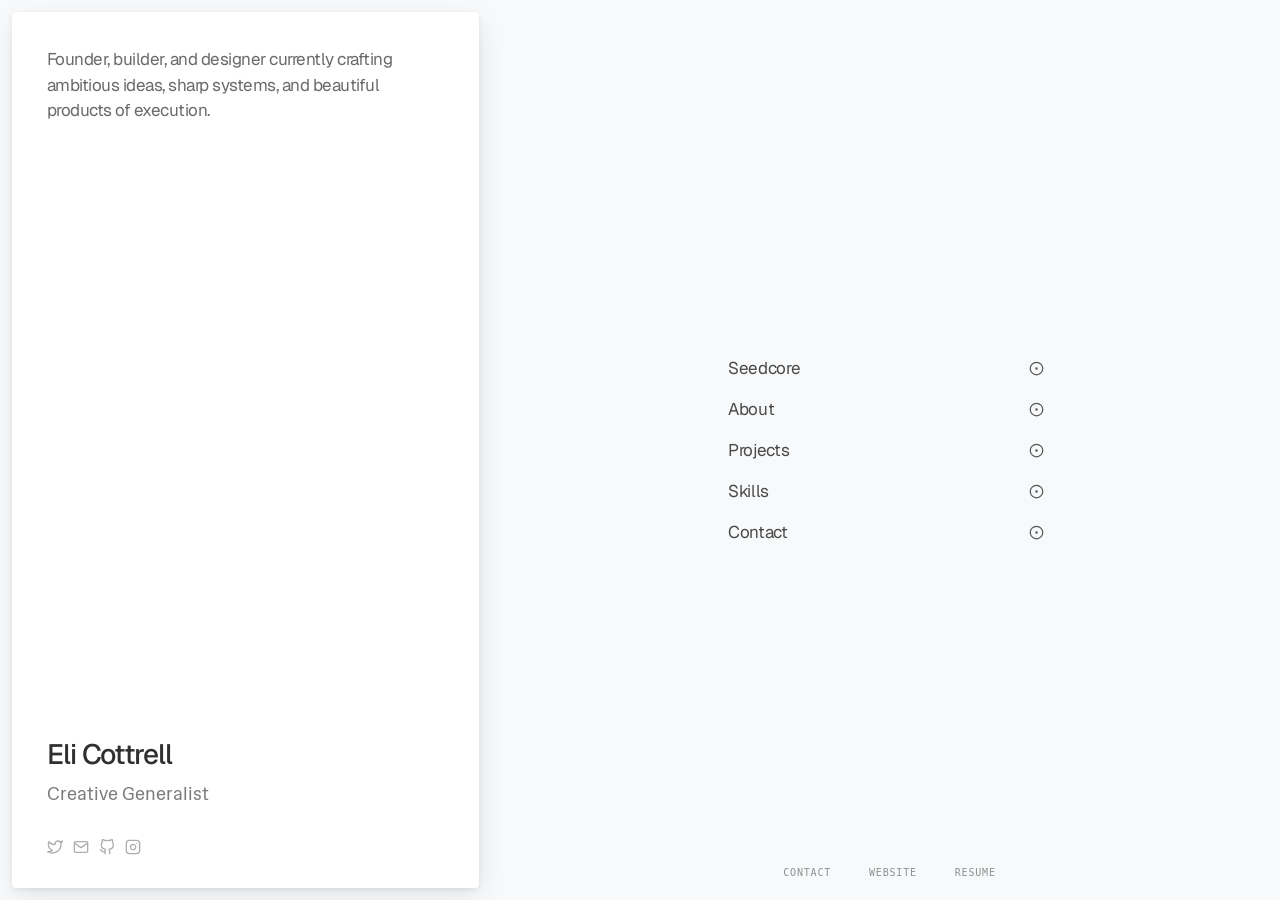
==== index.html @ 8e93c788 "Add personal portfolio" ====
<!doctype html>
<html lang="en">
  <head>
    <meta charset="UTF-8" />
    <meta name="viewport" content="width=device-width, initial-scale=1.0" />
    <meta name="description" content="Eli Cottrell — creative generalist, founder, builder, and designer." />
    <title>Eli Cottrell — Creative Generalist</title>
    <link rel="icon" href="/favicon.svg" type="image/svg+xml" />
    <link rel="stylesheet" href="/styles.css" />
    <script src="/script.js" defer></script>
  </head>
  <body class="home-page">
    <main class="home-shell">
      <section class="profile-card" aria-labelledby="profile-name">
        <p class="profile-intro">Founder, builder, and designer currently crafting ambitious ideas, sharp systems, and beautiful products of execution.</p>
        <div class="profile-identity">
          <h1 id="profile-name">Eli Cottrell</h1>
          <p>Creative Generalist</p>
          <div class="social-marks" aria-label="Social links coming soon">
            <img src="/assets/twitter.svg" alt="" />
            <img src="/assets/mail.svg" alt="" />
            <img src="/assets/github.svg" alt="" />
            <img src="/assets/instagram.svg" alt="" />
          </div>
        </div>
      </section>
      <section class="home-content" aria-label="Portfolio navigation">
        <form class="update-form" data-unwired-form>
          <label class="sr-only" for="update-email">Email for updates</label>
          <input id="update-email" type="email" placeholder="Enter email for updates…" />
          <button type="submit">Submit</button>
          <p class="form-note" role="status" hidden>Updates are not connected yet.</p>
        </form>
        <nav class="destination-menu">
          <div class="menu-item menu-item-muted"><span>Seedcore</span><img src="/assets/circle-dot.svg" alt="" /></div>
          <a class="menu-item" href="/about"><span>About</span><img src="/assets/circle-dot.svg" alt="" /></a>
          <a class="menu-item" href="/projects"><span>Projects</span><img src="/assets/circle-dot.svg" alt="" /></a>
          <a class="menu-item" href="/skills"><span>Skills</span><img src="/assets/circle-dot.svg" alt="" /></a>
          <div class="menu-item menu-item-muted"><span>Contact</span><img src="/assets/circle-dot.svg" alt="" /></div>
        </nav>
        <footer class="home-footer" aria-label="Additional links"><span>CONTACT</span><span>WEBSITE</span><span>RESUME</span></footer>
      </section>
    </main>
  </body>
</html>
---- styles.css ----
@import url('https://fonts.googleapis.com/css2?family=Geist:wght@400;500;600&family=Hedvig+Letters+Sans&family=Inter:wght@400;500&display=swap');
:root { --background:#ededed; --paper:#fff; --text:#303030; --body:#454545; --muted:rgba(69,69,69,.7); --line:rgba(48,48,48,.12); --red:#d94141; font-family:'Geist','Inter',Arial,sans-serif; color:var(--text); background:var(--background); }
* { box-sizing:border-box; }
html { min-width:320px; background:var(--background); }
body { margin:0; min-height:100vh; color:var(--body); background:var(--background); }
a { color:inherit; text-decoration:none; }
button,input { font:inherit; }
.sr-only { position:absolute; width:1px; height:1px; padding:0; margin:-1px; overflow:hidden; clip:rect(0,0,0,0); white-space:nowrap; border:0; }

.home-page { background:#f8f9fa; }
.home-shell { width:100%; min-height:100vh; }
.profile-card { position:fixed; inset:12px auto 12px 12px; z-index:2; display:flex; flex-direction:column; justify-content:space-between; width:467px; padding:35px 35px 28px; overflow:hidden; background:var(--paper); border-radius:4px; box-shadow:2px 8px 28px -3px rgba(0,0,0,.1),0 2px 6px rgba(0,0,0,.08); }
.profile-intro { position:relative; z-index:1; max-width:397px; margin:0; color:rgba(69,69,69,.8); font-size:17px; line-height:1.5; letter-spacing:-.03em; }
.profile-identity { position:relative; z-index:1; }
.profile-identity h1,.about-label h1 { margin:0; color:var(--text); font-size:28px; font-weight:500; line-height:1.2; letter-spacing:-.04em; }
.profile-identity>p { margin:10px 0 0; color:var(--muted); font-family:'Hedvig Letters Sans',sans-serif; font-size:18px; }
.social-marks { display:flex; align-items:center; gap:10px; height:26px; margin-top:28px; }
.social-marks img { display:block; width:16px; height:16px; opacity:.68; }
.home-content { position:relative; display:grid; place-items:center; width:calc(100% - 499px); min-height:100vh; margin-left:499px; }
.destination-menu { width:359px; }
.menu-item { display:flex; align-items:center; justify-content:space-between; height:41px; padding:0 25px 0 18px; color:#4a4a4a; font-size:17px; font-weight:400; letter-spacing:-.02em; transition:opacity 160ms ease; }
a.menu-item:hover { opacity:.58; }
.menu-item img { display:block; width:15px; height:15px; flex:none; }
.menu-item-muted { cursor:default; }
.update-form { display:none; }
.home-footer { position:absolute; left:50%; bottom:22px; display:flex; gap:38px; transform:translateX(-50%); white-space:nowrap; color:rgba(48,48,48,.52); font-family:'Geist Mono',monospace; font-size:10px; letter-spacing:.08em; }

.about-shell { display:grid; grid-template-columns:420px minmax(0,1fr); width:min(1200px,100%); min-height:100vh; margin:0 auto; }
.about-sidebar { position:sticky; top:12px; align-self:start; height:calc(100vh - 24px); margin:12px 0 12px 12px; padding:35px; overflow:hidden; background:var(--paper); border-radius:4px; box-shadow:2px 8px 28px -3px rgba(0,0,0,.1); }
.back-home,.about-label { position:relative; z-index:1; }
.back-home { display:grid; place-items:center; width:30px; height:30px; border:1px solid var(--line); border-radius:50%; font-size:15px; }
.about-label { position:absolute; left:35px; right:35px; bottom:35px; }
.about-label>span { display:block; margin-bottom:10px; color:var(--red); font-family:'Geist Mono',monospace; font-size:11px; text-transform:uppercase; }
.about-label p { max-width:290px; margin:12px 0 0; color:var(--muted); font-size:14px; line-height:1.5; }
.about-content { padding:122px 76px 110px; }
.about-prose { width:min(100%,520px); margin:0 auto; }
.about-prose h2 { margin:0 0 32px; color:var(--text); font-size:23px; font-weight:500; line-height:1.2; letter-spacing:-.04em; }
.about-prose p { margin:0 0 26px; color:var(--body); font-size:15px; line-height:1.6; letter-spacing:-.03em; }
.timeline { display:block; width:calc(100% + 72px); max-width:none; margin:42px 0 42px -36px; box-shadow:3px 3px 11px -2.5px rgba(0,0,0,.13); }
.about-prose .seedcore-heading { display:flex; align-items:center; gap:10px; margin-top:48px; margin-bottom:20px; font-size:17px; }
.seedcore-heading span { color:var(--red); font-size:18px; }

@media (max-width:1199.98px) {
  .home-shell { display:flex; flex-direction:column; width:390px; max-width:100%; min-height:100svh; gap:5px; padding:10px 9px 0; margin:0 auto; }
  .profile-card { position:relative; inset:auto; width:100%; min-height:238px; padding:20px 19px 21px; border-radius:5px; }
  .profile-intro { margin-top:0; font-size:15px; line-height:1.43; letter-spacing:-.03em; }
  .profile-identity { order:-1; }
  .profile-identity h1 { font-size:24px; }
  .profile-identity>p { margin-top:4px; font-size:15px; }
  .social-marks { gap:8px; height:16px; margin-top:19px; }
  .social-marks img { width:13px; height:13px; }
  .home-content { display:flex; flex:1; flex-direction:column; width:100%; min-height:0; margin-left:0; }
  .update-form { display:grid; grid-template-columns:minmax(0,1fr) 102px; gap:6px; width:100%; margin:0; padding:12px 18px; background:#fff; border-radius:5px; box-shadow:0 4px 16px rgba(0,0,0,.08); }
  .update-form input,.update-form button { height:36px; border-radius:4px; }
  .update-form input { min-width:0; padding:0 11px; border:1px solid #d4d6d8; background:#fbfbfc; color:var(--body); font-size:14px; outline:0; }
  .update-form input:focus-visible { border-color:#85898c; }
  .update-form button { border:0; background:#9c9fa2; color:#fff; font-size:14px; font-weight:600; cursor:pointer; }
  .form-note { grid-column:1/-1; margin:0; padding:0 18px 12px; color:var(--muted); font-size:12px; }
  .destination-menu { width:calc(100% - 82px); max-width:330px; margin-top:37px; background:transparent; }
  .menu-item { height:37px; padding:0; font-size:16px; }
  .menu-item img { width:14px; height:14px; }
  .home-footer { position:static; justify-content:center; gap:37px; width:100%; margin-top:auto; padding:0 0 17px; transform:none; font-size:12px; }
  .about-shell { display:block; width:390px; max-width:100%; }
  .about-sidebar { position:relative; top:auto; height:310px; margin:10px; padding:28px; }
  .about-label { left:28px; right:28px; bottom:28px; }
  .about-label h1 { font-size:25px; }
  .about-content { padding:50px 30px 80px; }
  .about-prose { width:100%; }
  .timeline { width:calc(100% + 32px); margin-left:-16px; }
}
@media (prefers-reduced-motion:reduce) { * { scroll-behavior:auto!important; transition:none!important; } }
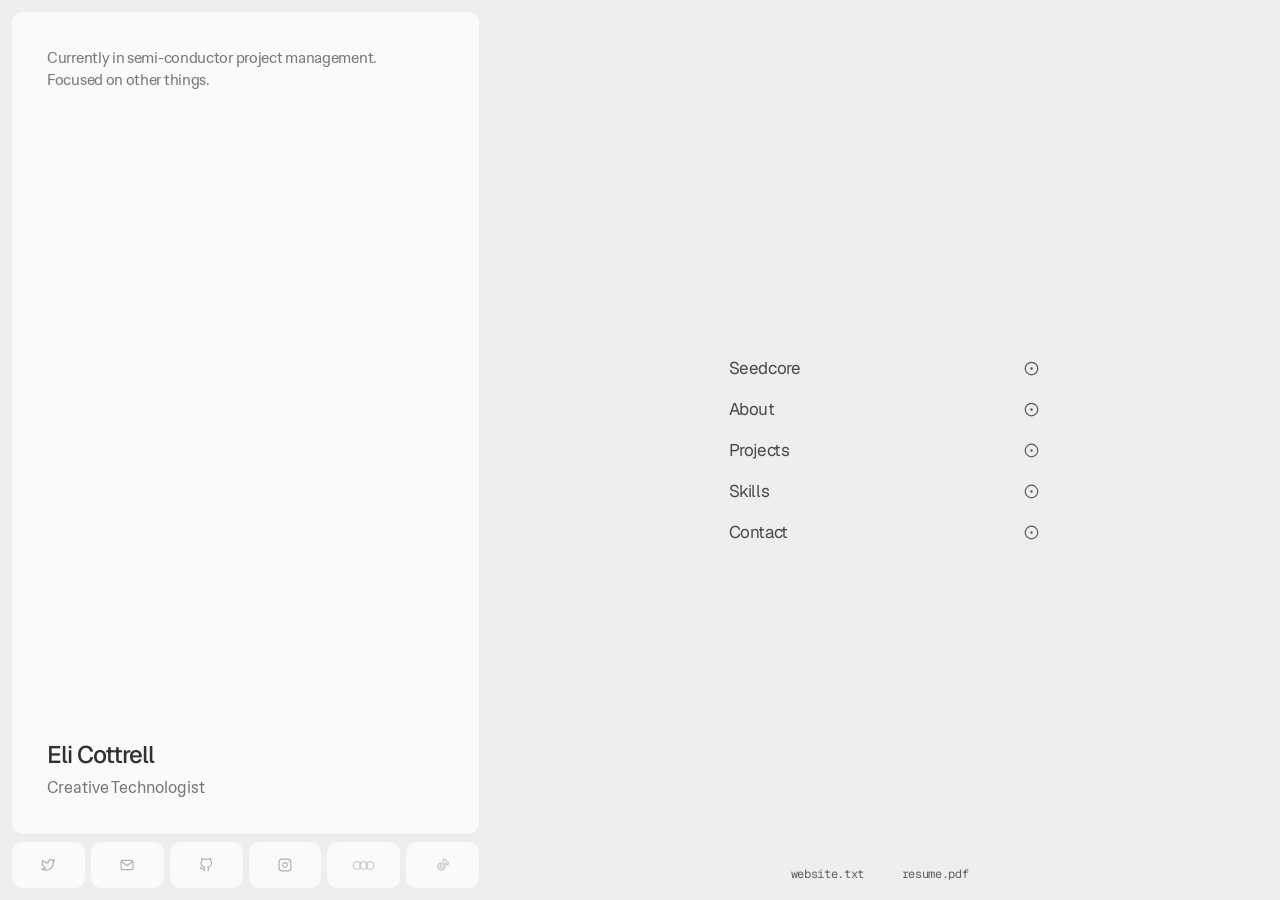
==== commit cc323b3b: "Build single-page portfolio variants from Framer export" ====
--- a/index.html
+++ b/index.html
@@ -3,43 +3,14 @@
   <head>
     <meta charset="UTF-8" />
     <meta name="viewport" content="width=device-width, initial-scale=1.0" />
-    <meta name="description" content="Eli Cottrell — creative generalist, founder, builder, and designer." />
-    <title>Eli Cottrell — Creative Generalist</title>
+    <meta name="description" content="Eli Cottrell — creative technologist, founder of Seedcore." />
+    <meta name="theme-color" content="#eeeeee" />
+    <title>Eli Cottrell — Creative Technologist</title>
     <link rel="icon" href="/favicon.svg" type="image/svg+xml" />
     <link rel="stylesheet" href="/styles.css" />
     <script src="/script.js" defer></script>
   </head>
-  <body class="home-page">
-    <main class="home-shell">
-      <section class="profile-card" aria-labelledby="profile-name">
-        <p class="profile-intro">Founder, builder, and designer currently crafting ambitious ideas, sharp systems, and beautiful products of execution.</p>
-        <div class="profile-identity">
-          <h1 id="profile-name">Eli Cottrell</h1>
-          <p>Creative Generalist</p>
-          <div class="social-marks" aria-label="Social links coming soon">
-            <img src="/assets/twitter.svg" alt="" />
-            <img src="/assets/mail.svg" alt="" />
-            <img src="/assets/github.svg" alt="" />
-            <img src="/assets/instagram.svg" alt="" />
-          </div>
-        </div>
-      </section>
-      <section class="home-content" aria-label="Portfolio navigation">
-        <form class="update-form" data-unwired-form>
-          <label class="sr-only" for="update-email">Email for updates</label>
-          <input id="update-email" type="email" placeholder="Enter email for updates…" />
-          <button type="submit">Submit</button>
-          <p class="form-note" role="status" hidden>Updates are not connected yet.</p>
-        </form>
-        <nav class="destination-menu">
-          <div class="menu-item menu-item-muted"><span>Seedcore</span><img src="/assets/circle-dot.svg" alt="" /></div>
-          <a class="menu-item" href="/about"><span>About</span><img src="/assets/circle-dot.svg" alt="" /></a>
-          <a class="menu-item" href="/projects"><span>Projects</span><img src="/assets/circle-dot.svg" alt="" /></a>
-          <a class="menu-item" href="/skills"><span>Skills</span><img src="/assets/circle-dot.svg" alt="" /></a>
-          <div class="menu-item menu-item-muted"><span>Contact</span><img src="/assets/circle-dot.svg" alt="" /></div>
-        </nav>
-        <footer class="home-footer" aria-label="Additional links"><span>CONTACT</span><span>WEBSITE</span><span>RESUME</span></footer>
-      </section>
-    </main>
+  <body>
+    <div id="app"></div>
   </body>
 </html>
--- a/styles.css
+++ b/styles.css
@@ -1,71 +1,97 @@
-@import url('https://fonts.googleapis.com/css2?family=Geist:wght@400;500;600&family=Hedvig+Letters+Sans&family=Inter:wght@400;500&display=swap');
-:root { --background:#ededed; --paper:#fff; --text:#303030; --body:#454545; --muted:rgba(69,69,69,.7); --line:rgba(48,48,48,.12); --red:#d94141; font-family:'Geist','Inter',Arial,sans-serif; color:var(--text); background:var(--background); }
-* { box-sizing:border-box; }
-html { min-width:320px; background:var(--background); }
-body { margin:0; min-height:100vh; color:var(--body); background:var(--background); }
-a { color:inherit; text-decoration:none; }
-button,input { font:inherit; }
-.sr-only { position:absolute; width:1px; height:1px; padding:0; margin:-1px; overflow:hidden; clip:rect(0,0,0,0); white-space:nowrap; border:0; }
-
-.home-page { background:#f8f9fa; }
-.home-shell { width:100%; min-height:100vh; }
-.profile-card { position:fixed; inset:12px auto 12px 12px; z-index:2; display:flex; flex-direction:column; justify-content:space-between; width:467px; padding:35px 35px 28px; overflow:hidden; background:var(--paper); border-radius:4px; box-shadow:2px 8px 28px -3px rgba(0,0,0,.1),0 2px 6px rgba(0,0,0,.08); }
-.profile-intro { position:relative; z-index:1; max-width:397px; margin:0; color:rgba(69,69,69,.8); font-size:17px; line-height:1.5; letter-spacing:-.03em; }
-.profile-identity { position:relative; z-index:1; }
-.profile-identity h1,.about-label h1 { margin:0; color:var(--text); font-size:28px; font-weight:500; line-height:1.2; letter-spacing:-.04em; }
-.profile-identity>p { margin:10px 0 0; color:var(--muted); font-family:'Hedvig Letters Sans',sans-serif; font-size:18px; }
-.social-marks { display:flex; align-items:center; gap:10px; height:26px; margin-top:28px; }
-.social-marks img { display:block; width:16px; height:16px; opacity:.68; }
-.home-content { position:relative; display:grid; place-items:center; width:calc(100% - 499px); min-height:100vh; margin-left:499px; }
-.destination-menu { width:359px; }
-.menu-item { display:flex; align-items:center; justify-content:space-between; height:41px; padding:0 25px 0 18px; color:#4a4a4a; font-size:17px; font-weight:400; letter-spacing:-.02em; transition:opacity 160ms ease; }
-a.menu-item:hover { opacity:.58; }
-.menu-item img { display:block; width:15px; height:15px; flex:none; }
-.menu-item-muted { cursor:default; }
-.update-form { display:none; }
-.home-footer { position:absolute; left:50%; bottom:22px; display:flex; gap:38px; transform:translateX(-50%); white-space:nowrap; color:rgba(48,48,48,.52); font-family:'Geist Mono',monospace; font-size:10px; letter-spacing:.08em; }
-
-.about-shell { display:grid; grid-template-columns:420px minmax(0,1fr); width:min(1200px,100%); min-height:100vh; margin:0 auto; }
-.about-sidebar { position:sticky; top:12px; align-self:start; height:calc(100vh - 24px); margin:12px 0 12px 12px; padding:35px; overflow:hidden; background:var(--paper); border-radius:4px; box-shadow:2px 8px 28px -3px rgba(0,0,0,.1); }
-.back-home,.about-label { position:relative; z-index:1; }
-.back-home { display:grid; place-items:center; width:30px; height:30px; border:1px solid var(--line); border-radius:50%; font-size:15px; }
-.about-label { position:absolute; left:35px; right:35px; bottom:35px; }
-.about-label>span { display:block; margin-bottom:10px; color:var(--red); font-family:'Geist Mono',monospace; font-size:11px; text-transform:uppercase; }
-.about-label p { max-width:290px; margin:12px 0 0; color:var(--muted); font-size:14px; line-height:1.5; }
-.about-content { padding:122px 76px 110px; }
-.about-prose { width:min(100%,520px); margin:0 auto; }
-.about-prose h2 { margin:0 0 32px; color:var(--text); font-size:23px; font-weight:500; line-height:1.2; letter-spacing:-.04em; }
-.about-prose p { margin:0 0 26px; color:var(--body); font-size:15px; line-height:1.6; letter-spacing:-.03em; }
-.timeline { display:block; width:calc(100% + 72px); max-width:none; margin:42px 0 42px -36px; box-shadow:3px 3px 11px -2.5px rgba(0,0,0,.13); }
-.about-prose .seedcore-heading { display:flex; align-items:center; gap:10px; margin-top:48px; margin-bottom:20px; font-size:17px; }
-.seedcore-heading span { color:var(--red); font-size:18px; }
-
-@media (max-width:1199.98px) {
-  .home-shell { display:flex; flex-direction:column; width:390px; max-width:100%; min-height:100svh; gap:5px; padding:10px 9px 0; margin:0 auto; }
-  .profile-card { position:relative; inset:auto; width:100%; min-height:238px; padding:20px 19px 21px; border-radius:5px; }
-  .profile-intro { margin-top:0; font-size:15px; line-height:1.43; letter-spacing:-.03em; }
-  .profile-identity { order:-1; }
-  .profile-identity h1 { font-size:24px; }
-  .profile-identity>p { margin-top:4px; font-size:15px; }
-  .social-marks { gap:8px; height:16px; margin-top:19px; }
-  .social-marks img { width:13px; height:13px; }
-  .home-content { display:flex; flex:1; flex-direction:column; width:100%; min-height:0; margin-left:0; }
-  .update-form { display:grid; grid-template-columns:minmax(0,1fr) 102px; gap:6px; width:100%; margin:0; padding:12px 18px; background:#fff; border-radius:5px; box-shadow:0 4px 16px rgba(0,0,0,.08); }
-  .update-form input,.update-form button { height:36px; border-radius:4px; }
-  .update-form input { min-width:0; padding:0 11px; border:1px solid #d4d6d8; background:#fbfbfc; color:var(--body); font-size:14px; outline:0; }
-  .update-form input:focus-visible { border-color:#85898c; }
-  .update-form button { border:0; background:#9c9fa2; color:#fff; font-size:14px; font-weight:600; cursor:pointer; }
-  .form-note { grid-column:1/-1; margin:0; padding:0 18px 12px; color:var(--muted); font-size:12px; }
-  .destination-menu { width:calc(100% - 82px); max-width:330px; margin-top:37px; background:transparent; }
-  .menu-item { height:37px; padding:0; font-size:16px; }
-  .menu-item img { width:14px; height:14px; }
-  .home-footer { position:static; justify-content:center; gap:37px; width:100%; margin-top:auto; padding:0 0 17px; transform:none; font-size:12px; }
-  .about-shell { display:block; width:390px; max-width:100%; }
-  .about-sidebar { position:relative; top:auto; height:310px; margin:10px; padding:28px; }
-  .about-label { left:28px; right:28px; bottom:28px; }
-  .about-label h1 { font-size:25px; }
-  .about-content { padding:50px 30px 80px; }
-  .about-prose { width:100%; }
-  .timeline { width:calc(100% + 32px); margin-left:-16px; }
+@font-face{font-family:Geist;src:url('/assets/geist-latin.woff2') format('woff2');font-style:normal;font-weight:100 900;font-display:swap}
+@font-face{font-family:Hedvig;src:url('/assets/hedvig-latin.woff2') format('woff2');font-style:normal;font-weight:400;font-display:swap}
+@font-face{font-family:'Geist Mono';src:url('/assets/geist-mono-latin.woff2') format('woff2');font-style:normal;font-weight:400;font-display:swap}
+@font-face{font-family:'Clash Grotesk';src:url('/assets/clash-grotesk-medium.woff2') format('woff2');font-style:normal;font-weight:500;font-display:swap}
+:root{font-family:Geist,Arial,sans-serif;color:#4a4a4a;background:#eee;font-synthesis:none}
+*{box-sizing:border-box}
+html,body{margin:0;min-width:0;min-height:100%;background:#eee}
+button,a{font:inherit}
+button{cursor:pointer}
+a{color:inherit;text-decoration:none}
+button:focus-visible,a:focus-visible{outline:2px solid #2e4a7b;outline-offset:4px}
+.app-view{display:flow-root;min-height:100svh;animation:view-in .55s cubic-bezier(.22,1,.36,1) both}
+.surface{background:#fafafa;border-radius:10px;box-shadow:0 1px 1px rgba(0,0,0,.025)}
+.home-left{position:fixed;inset:12px auto 12px 12px;width:467px;display:grid;grid-template-rows:minmax(0,1fr) 46px;gap:8px}
+.home-card{display:flex;flex-direction:column;justify-content:space-between;padding:35px;min-height:0}
+.home-intro{max-width:380px;margin:0;font-family:Hedvig,Geist,sans-serif;color:#777;font-size:15px;line-height:1.48;letter-spacing:-.02em}
+.home-identity h1{margin:0;color:#303030;font-size:24px;font-weight:500;letter-spacing:-.04em;line-height:1.2}
+.home-identity p{margin:8px 0 0;color:#777;font-family:Hedvig,Geist,sans-serif;font-size:16px;line-height:1.35}
+.social-row{display:grid;grid-template-columns:repeat(6,minmax(0,1fr));gap:6px}
+.social-tile{display:grid;place-items:center;min-width:0;border-radius:10px;background:#fafafa;transition:background .2s ease,transform .2s ease}
+.social-tile img{display:block;width:14px;height:14px;opacity:.65}
+.social-tile img[src$="three-rings.svg"]{width:27px;height:27px}
+.social-tile:hover{background:#fff;transform:translateY(-2px)}
+.home-main{min-height:100svh;margin-left:479px;display:grid;place-items:center;position:relative}
+.menu{width:310px;transform:translateX(4px)}
+.menu-row{width:100%;height:41px;display:flex;align-items:center;justify-content:space-between;padding:0;border:0;background:none;text-align:left;color:#4a4a4a;font-size:17px;line-height:1.2;letter-spacing:-.02em}
+.menu-row img{width:15px;height:15px;flex:none;transition:transform .25s ease,opacity .25s ease}
+button.menu-row:hover{color:#222}
+button.menu-row:hover img{transform:scale(1.18);opacity:.72}
+.menu-row.is-pending{cursor:default}
+.menu-row.is-pending img{opacity:.95}
+.footer-links{position:absolute;left:50%;bottom:18px;display:flex;gap:38px;transform:translateX(-50%);white-space:nowrap;color:#606060;font-family:'Geist Mono',monospace;font-size:12px;letter-spacing:-.03em}
+.footer-links span{cursor:default}
+.detail-sidebar{position:fixed;inset:12px auto 12px 12px;width:467px;padding:35px;display:flex;flex-direction:column;justify-content:space-between}
+.detail-top{display:flex;align-items:center;justify-content:space-between;min-height:30px}
+.back-button{width:24px;height:30px;display:grid;place-items:center;padding:0;border:0;background:none;color:#555;transition:transform .2s ease,opacity .2s ease}
+.back-button img{display:block;width:15px;height:15px}
+.back-button:hover{transform:translateX(-3px);opacity:.65}
+.detail-tag{font-size:16px;line-height:1.2}
+.about-view .detail-tag,.about-view .detail-title{color:#d94141}
+.seedcore-view .detail-tag,.seedcore-view .detail-title{color:#2b4371}
+.detail-bottom{max-width:100%}
+.detail-title{margin:0;font-size:24px;font-weight:500;letter-spacing:-.045em;line-height:1.2}
+.detail-subtitle{margin:10px 0 0;color:#777;font-size:16px;line-height:1.45;letter-spacing:-.025em}
+.about-view .detail-subtitle,.seedcore-view .detail-subtitle{max-width:360px}
+.seedcore-logo{display:block;width:31px;height:31px;object-fit:contain;margin-bottom:12px}
+.seedcore-button{display:inline-flex;align-items:center;gap:12px;height:30px;margin-top:26px;padding:0 17px;border-radius:5px;background:#2e4a7b;color:#fff;font-size:14px;line-height:1;transition:background .2s ease,transform .2s ease}
+.seedcore-button:hover{background:#21395f;transform:translateY(-2px)}
+.seedcore-button .arrow{font-size:17px;font-weight:300}
+.detail-main{position:relative;min-height:100svh;margin-left:479px;padding:1px 28px 70px;display:flex;justify-content:center}
+.detail-column{width:min(100%,400px);margin-left:8px}
+.about-column{padding-top:111px}
+.about-portrait{display:block;width:86px;height:96px;margin:0 auto 36px;object-fit:cover;border-radius:5px;filter:grayscale(1)}
+.detail-copy{margin:0;color:#4a4a4a;font-size:16px;line-height:1.5;letter-spacing:-.03em}
+.detail-copy+.detail-copy{margin-top:26px}
+.seedcore-column{padding-top:111px}
+.seedcore-column h1{margin:0 0 10px;color:#2e4a7b;font-family:'Clash Grotesk',Geist,sans-serif;font-size:16px;font-weight:500;line-height:24px}
+.essay-link{display:inline-flex;align-items:center;gap:15px;margin-top:24px;color:#4a4a4a;font-size:14px;font-weight:500;line-height:21px;cursor:default}
+.essay-link .arrow{font-size:19px;font-weight:300}
+.detail-main .footer-links{bottom:18px}
+.reveal-words{opacity:1}
+.word{display:inline-block;white-space:pre;opacity:0;filter:blur(7px);transform:translateY(5px)}
+.app-view.is-active .word{animation:word-in .42s ease-out both;animation-delay:var(--delay)}
+@keyframes view-in{from{opacity:0;transform:translateY(7px)}to{opacity:1;transform:translateY(0)}}
+@keyframes word-in{to{opacity:1;filter:blur(0);transform:translateY(0)}}
+@media(max-width:1199.98px){
+  .home-left{position:relative;inset:auto;width:auto;margin:12px 12px 0;grid-template-rows:244px 32px;gap:7px}
+  .home-card{padding:18px}
+  .home-intro{order:2;max-width:310px;font-size:15px;line-height:1.42}
+  .home-identity{order:1}
+  .home-identity h1{font-size:20px}
+  .home-identity p{margin-top:3px;font-size:14px}
+  .social-row{gap:6px}
+  .social-tile{border-radius:8px}
+  .social-tile img{width:14px;height:14px}
+  .home-main{min-height:calc(100svh - 307px);margin-left:0;display:flex;flex-direction:column;align-items:center;justify-content:flex-start}
+  .menu{width:min(286px,calc(100% - 82px));margin-top:51px;transform:none}
+  .menu-row{height:36px;font-size:16px}
+  .menu-row img{width:14px;height:14px}
+  .footer-links{position:static;transform:none;margin-top:auto;padding-bottom:22px;gap:34px;font-size:11px}
+  .detail-sidebar{position:relative;inset:auto;width:auto;height:239px;margin:12px;padding:22px 18px 19px}
+  .detail-tag{font-size:14px}
+  .detail-title{font-size:23px}
+  .detail-subtitle{font-size:14px;line-height:1.4;margin-top:6px}
+  .seedcore-view .detail-sidebar{height:322px}
+  .seedcore-logo{width:30px;height:30px;margin-bottom:10px}
+  .seedcore-button{margin-top:18px}
+  .detail-main{min-height:0;margin-left:0;padding:72px 30px 0;display:block}
+  .detail-column{width:min(100%,557px);margin:0 auto}
+  .about-column,.seedcore-column{padding-top:0}
+  .about-portrait{width:76px;height:85px;margin-bottom:29px}
+  .detail-copy{font-size:15px;line-height:1.5}
+  .seedcore-column h1{font-size:14px}
+  .detail-main .footer-links{position:static;justify-content:center;margin:150px 0 0;padding-bottom:24px}
 }
-@media (prefers-reduced-motion:reduce) { * { scroll-behavior:auto!important; transition:none!important; } }
+@media(max-width:359px){.detail-main{padding-left:24px;padding-right:24px}.menu{width:calc(100% - 70px)}.footer-links{gap:20px;font-size:10px}}
+@media(prefers-reduced-motion:reduce){*,*::before,*::after{animation-duration:.01ms!important;transition-duration:.01ms!important;scroll-behavior:auto!important}.word{opacity:1;filter:none;transform:none}}
